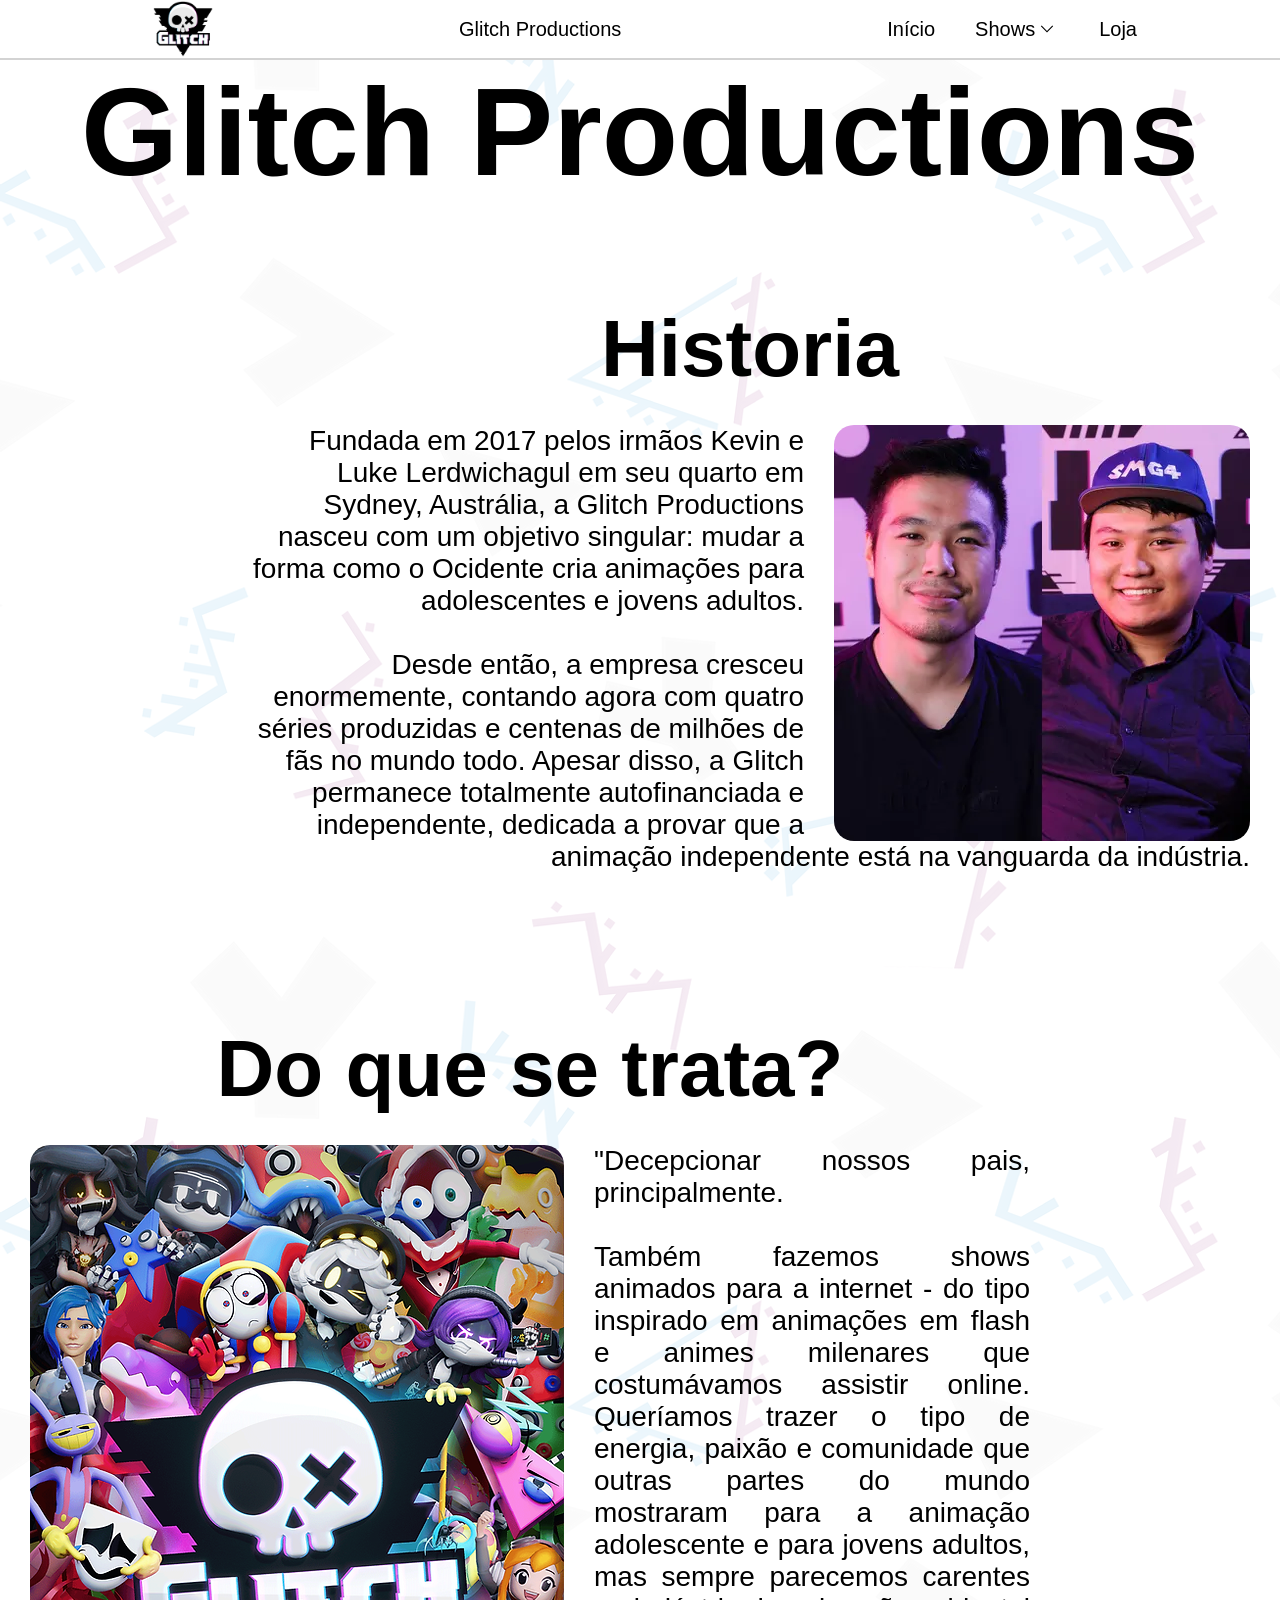
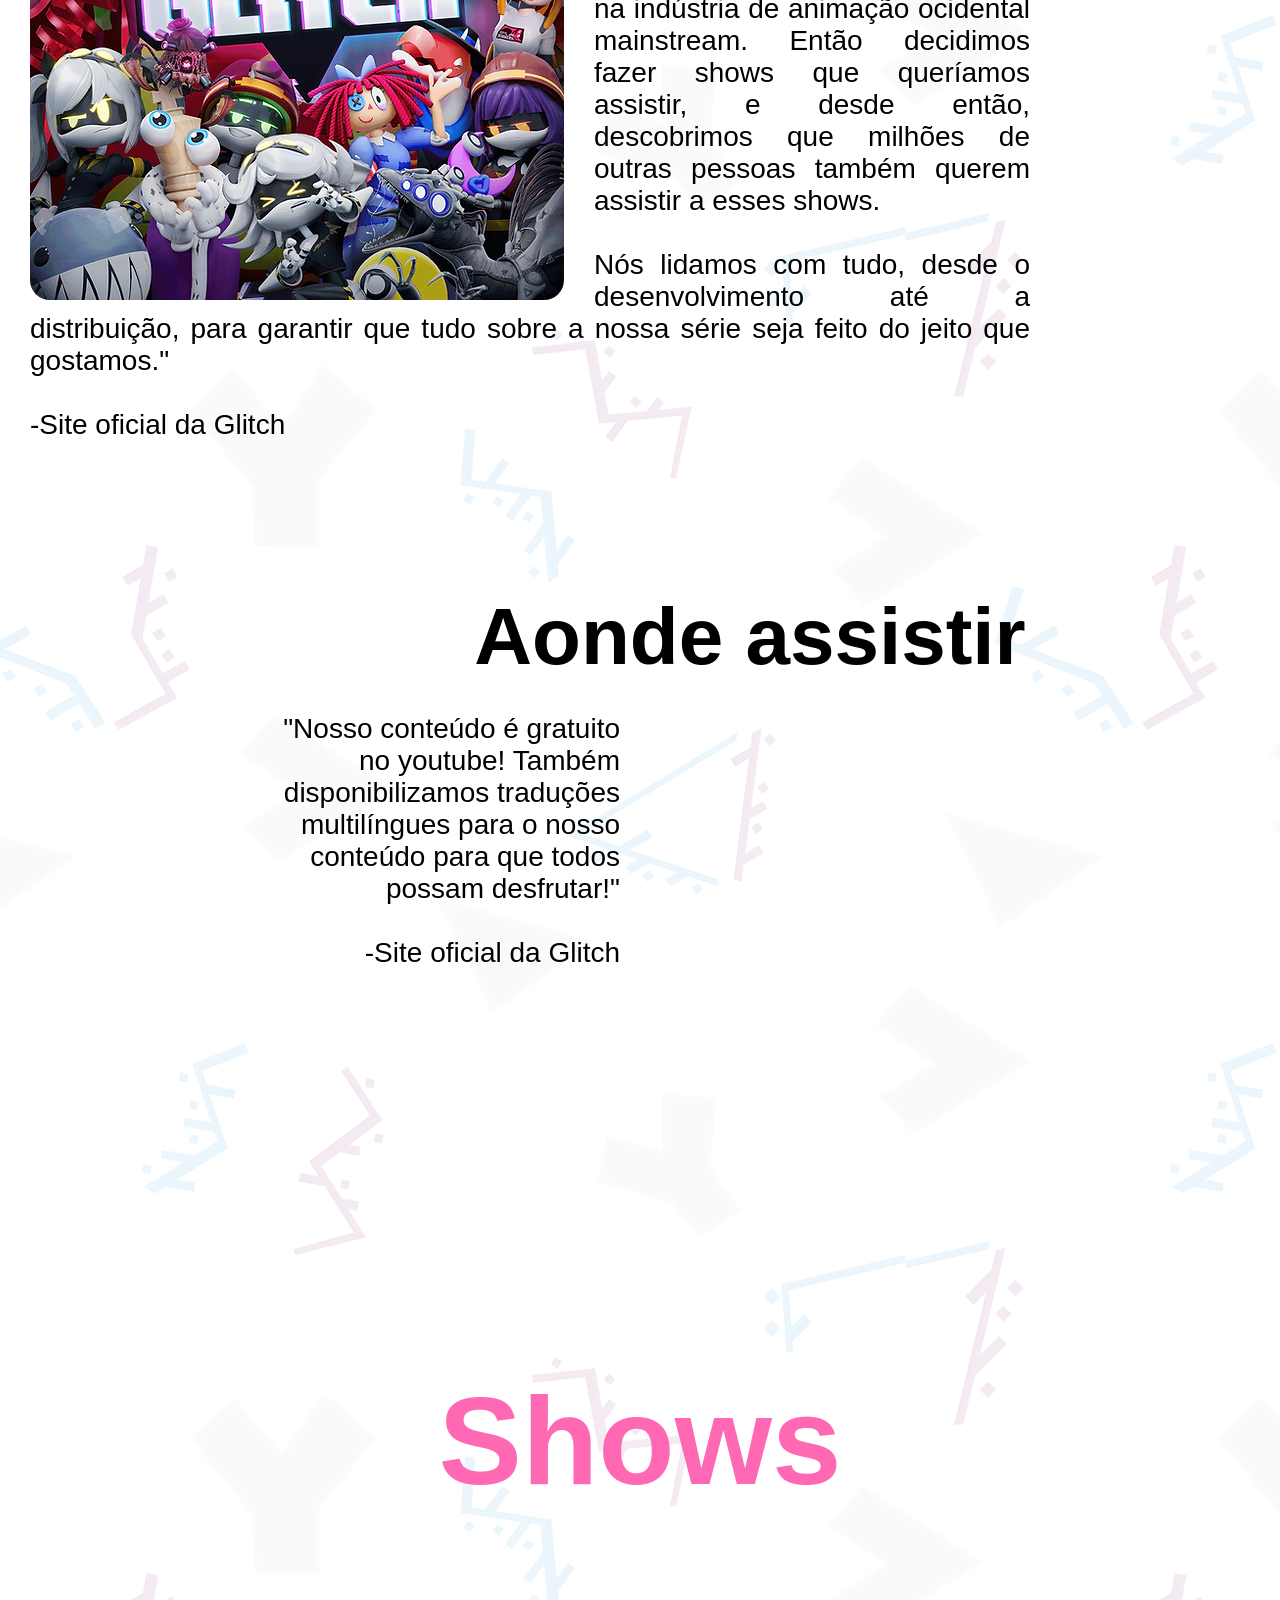
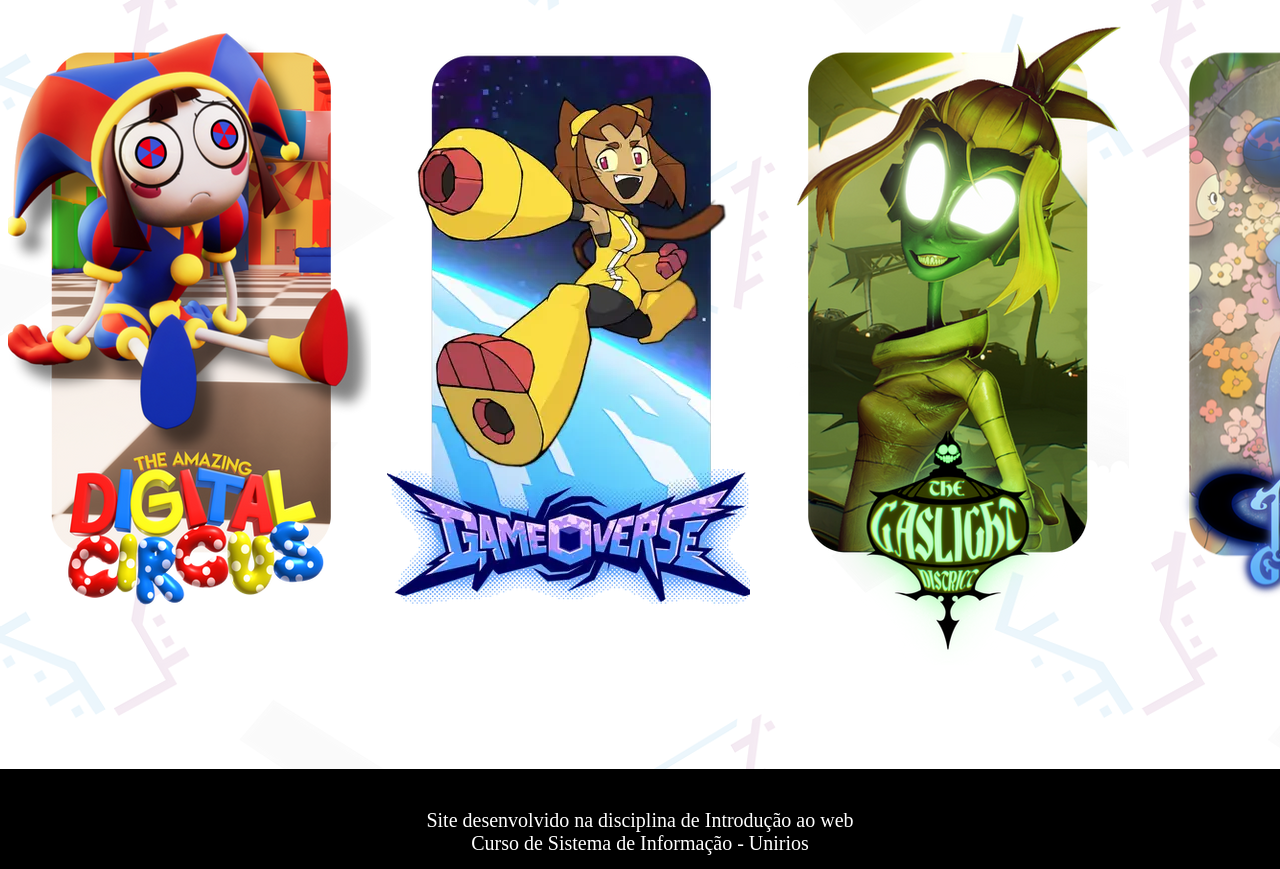
==== index.html @ c8fa1e72 "Troquei media por images" ====
<!DOCTYPE html>
<html lang="ptbr">
<head>
    <meta charset="UTF-8">
    <meta name="viewport" content="width=device-width, initial-scale=1.0">
    <link rel="shortcut icon" href="NewGlitchLogo_Black_Official_58b05ceb-9601-4d12-8b28-800a04ee17a9.png">
    <title>Glitch Productions</title>
    <link rel="stylesheet" href="css/style.css">
    <link rel="stylesheet" href="css/animations.css">
    <link href="https://fonts.cdnfonts.com/css/bender" rel="stylesheet">
</head>
<body>
    <header id="header-global-top">
        <img src="NewGlitchLogo_Black_Official_58b05ceb-9601-4d12-8b28-800a04ee17a9.png" alt="Glitch" id="glitch-header-global">
        <p class="black-text">Glitch Productions</p>
        <nav id="nav-global-top">
            <div>
                <a href="../index.html" class="black-text">Início</a>
            </div>
            <div id="shows">
                    <li class="black-text">Shows
                        <ul>
                              <li id="list-shows">
                                <ul><a href="pages/circo-digital.html" class="black-text">O incrível circo digital</a></ul>
                                <ul><a href="pages/gameoverse.html" class="black-text">Gameoverse</a></ul>
                                <ul><a href="pages/cavalheiros.html" class="black-text">Cavalheiros de Guinevere</a></ul>
                                <ul><a href="pages/drones.html" class="black-text">Murder drones</a></ul>
                                <ul><a href="pages/distrito-lampejos.html" class="black-text">O distrito dos lampejos</a></ul>
                              </li>
                        </ul>
                    </li>
                <svg width="24px" height="14px" viewBox="0 0 1024 1024" class="icon" version="1.1" xmlns="http://www.w3.org/2000/svg" fill="#ffffff" stroke="#000000"><g id="SVGRepo_bgCarrier" stroke-width="0"></g><g id="SVGRepo_tracerCarrier" stroke-linecap="round" stroke-linejoin="round"></g><g id="SVGRepo_iconCarrier"><path d="M903.232 256l56.768 50.432L512 768 64 306.432 120.768 256 512 659.072z" fill="#000000"></path></g></svg>
            </div>
            <div>
                <a href="https://glitchproductions.store/pt" class="black-text" target="_blank">Loja</a>
            </div>
        </nav>
    </header>
    <main>
        <h1 class="big-title">Glitch Productions</h1>

        <div class="bloco-right" id="historia-div" className="animatedParent">
            <h2 class="titulo-secao historia" className="animated bouceInRight">Historia</h2>
            <img src="images/0x0.webp" alt="caba">
            <p>Fundada em 2017 pelos irmãos Kevin e Luke Lerdwichagul em seu quarto em Sydney, Austrália, a Glitch Productions nasceu com um objetivo singular: mudar a forma como o Ocidente cria animações para adolescentes e jovens adultos. <br><br>
            Desde então, a empresa cresceu enormemente, contando agora com quatro séries produzidas e centenas de milhões de fãs no mundo todo. Apesar disso, a Glitch permanece totalmente autofinanciada e independente, dedicada a provar que a animação independente está na vanguarda da indústria.</p>
        </div>

        <div class="bloco-left">
            <h2 class="titulo-secao historia">Do que se trata?</h2>
            <img src="images/they_will_never_know.png" alt="personagens">
            <p>"Decepcionar nossos pais, principalmente. <br><br>
            Também fazemos shows animados para a internet - do tipo inspirado em animações em flash e animes milenares que costumávamos assistir online. Queríamos trazer o tipo de energia, paixão e comunidade que outras partes do mundo mostraram para a animação adolescente e para jovens adultos, mas sempre parecemos carentes na indústria de animação ocidental mainstream. Então decidimos fazer shows que queríamos assistir, e desde então, descobrimos que milhões de outras pessoas também querem assistir a esses shows. <br><br>
            Nós lidamos com tudo, desde o desenvolvimento até a distribuição, para garantir que tudo sobre a nossa série seja feito do jeito que gostamos." <br><br> -Site oficial da Glitch</p>
        </div>

        <div class="bloco-right" id="youtube-div">
            <h2 class="titulo-secao historia">Aonde assistir</h2>
            <iframe width="600" height="400" src="https://www.youtube.com/embed/pwhNC72BOhg" title="WELCOME TO GLITCH" frameborder="0" allow="accelerometer; autoplay; clipboard-write; encrypted-images; gyroscope; picture-in-picture; web-share" referrerpolicy="strict-origin-when-cross-origin" allowfullscreen></iframe>
            <p>"Nosso conteúdo é gratuito no youtube! Também disponibilizamos traduções multilíngues para o nosso conteúdo para que todos possam desfrutar!" <br><br> -Site oficial da Glitch</p>
        </div>

        <section id="secao">
            <h1 class="big-title" id="shows-titulo">Shows</h1>
            <div id="scroll-shows">
                <a href="pages/circo-digital.html"><img src="images/amazing-sec.png" alt="amazing"></a>
                <a href="pages/gameoverse.html"><img src="images/gameoverse-sec.webp" alt="gameoverse"></a>
                <a href="pages/distrito-lampejos.html"><img src="images/gaslight-sec.png" alt="gaslight"></a>
                <img src="images/knight-sec.png" alt="knight">
                <img src="images/murder-sec.png" alt="murder">
                <!--Retirar o abaixo quando termirar a parte de cima-->>
                <img src="images/amazing-sec.png" alt="amazing">
                <img src="images/gameoverse-sec.webp" alt="gameoverse">
                <img src="images/gaslight-sec.png" alt="gaslight">
                <img src="images/knight-sec.png" alt="knight">
                <img src="images/murder-sec.png" alt="murder">
            </div>
        </section>
    </main>
    <footer class="rodape">
        <p>Site desenvolvido na disciplina de Introdução ao web<br>Curso de Sistema de Informação - Unirios</p>
    </footer>
    <script src="//ajax.googleapis.com/ajax/libs/jquery/1.11.1/jquery.min.js"></script>
    <script src='plugins/css3-animate-it.js'></script>
</body>
</html>
---- css/style.css ----
* {
    padding: 0;
    margin: 0 auto;
    box-sizing: border-box;
}

body {
    background-image: url(../media/pattern-02.png);
}

#amazing {
    background-image: url(../media/tdac-bg.jpg);
    background-size: cover;
    background-attachment: fixed;
    color: white;
}

#gaslight {
    background-image: url(../media/gd-bg.png);
    background-size: cover;
    background-attachment: fixed;
    color: white;
}

#gameoverse {
    background-image: url(../media/g-bg.png);
    background-size: cover;
    background-attachment: fixed;
    color: white;
}

a {
    font-style: normal;
    text-decoration-line: none;
}

#header-global-top {
    display: flex;
    align-items: center;
    padding-left: 30px;
    width: 100%;
    height: 60px;
    background-color: white;
    top: 0;
    position: sticky !important;
    z-index: 1;
    box-shadow: 2px;
    border-bottom: solid lightgray 2px;
}

#header-global-top #glitch-header-global {
    width: 60px;
    float: left;
}

#nav-global-top {
    display: flex;
    align-items: center;
}

#nav-global-top div {
    margin-left: 20px;
    margin-right: 20px;
}

.but-global-top {
    display: flex;
    align-items: center;
    background: none;
    border: none;
}

.white-text {
    font-family: 'Bender', sans-serif;          
    font-size: 20px;
    font-weight: 400;
    font-style: normal;
    color: white;
    transition: ease-in 0.2s;
}

.white-text:hover {
    color: lightgray;
}

.black-text {
    font-family: 'Bender', sans-serif;          
    font-size: 20px;
    font-weight: 400;
    font-style: normal;
    color: black;
    transition: ease-in 0.2s;
}

/* controla o botão dos shows */

#shows {
    display: flex;
    align-items: center;
    list-style: none;
}

#list-shows {
    display: none;
}

#list-shows ul {
    margin-top: 20px;
}

#shows:hover #list-shows {
    display: block;
    padding: 20px;
    position: absolute;
    background-color: white;
}

.big-title {
    font-size: 125px;
    text-align: center;
    font-family: 'Bender', sans-serif; 
    margin-bottom: 100px;
}

#shows-titulo {
    color: hotpink;
}

.titulo-secao {
    text-align: center;
    font-size: 80px;
    margin-bottom: 30px;
}

.bloco-left {
    margin-left: 30px;
    margin-right: 250px;
    text-align: justify;
    font-size: 28px;
    font-family: 'Trebuchet MS', 'Lucida Sans Unicode', 'Lucida Grande', 'Lucida Sans', Arial, sans-serif;
    align-items: center;
    margin-bottom: 150px;
}

.bloco-left img {
    border-radius: 20px;
    float: left;
    margin-right: 30px;
    box-shadow: 20px;
}

.bloco-right {
    margin-right: 30px;
    margin-left: 250px;
    text-align: justify;
    font-size: 28px;
    font-family: 'Trebuchet MS', 'Lucida Sans Unicode', 'Lucida Grande', 'Lucida Sans', Arial, sans-serif;
    align-items: center;
    margin-bottom: 150px;
}

.bloco-right img {
    border-radius: 20px;
    float: right;
    margin-left: 30px;
    box-shadow: 20px;
}

.bloco-right iframe {
    border-radius: 20px;
    float: right;
    margin-left: 30px;
    box-shadow: 20px;
}

#historia-div, #youtube-div {
    text-align: right;
}

#youtube-div {
    margin-bottom: 400px;
}

#secao {
    position: relative;
    overflow: hidden;
    height: 900px;
    margin-bottom: 100px;
}

#scroll-shows:hover {
    animation-play-state: paused;
    cursor: pointer;
}

#scroll-shows {
    display: flex;
    overflow: hidden;
    position: absolute;
    animation: bannermove 60s linear infinite;
}

#scroll-shows img {
    margin: 0.5rem;
}

@keyframes bannermove {
  0% {
      transform: translate(0, 0);
  }
  100% {
      transform: translate(-50%, 0);
  }
}

.rodape {
    width: 100%;
    bottom: 0;
    height: 100px;
    background-color: black;
    align-items: center;
    justify-content: center;
    padding-top: 40px;
}

.rodape p {
    text-align: center;
    font-size: 20px;
    color: white;
}

#sobre-div {
    display: grid;
    align-items: center;
    justify-content: center;
    margin: 0 auto;
    padding: 10px;
    margin-left: 100px;
    margin-right: 100px;
    margin-bottom: 100px;
    background: rgba(0, 0, 0, 0.4);
    border-radius: 10px;
}

#sobre-div img {
    display: block;
    margin-left: auto;
    margin-right: auto;
}

#sobre-div p {
    text-align: center;
}

.pilot {
    display: flex;
    margin: 0 auto;
    text-align: justify;
    font-size: 28px;
    font-family: 'Trebuchet MS', 'Lucida Sans Unicode', 'Lucida Grande', 'Lucida Sans', Arial, sans-serif;
    align-items: center;
    justify-content: center;
    margin-bottom: 300px;
    overflow: hidden;
}

#assista {
    font-size: 50px;
    font-family: 'Trebuchet MS', 'Lucida Sans Unicode', 'Lucida Grande', 'Lucida Sans', Arial, sans-serif;
    text-align: center;
    margin-bottom: 30px;
}

.pilot iframe {
    border-radius: 20px;
    box-shadow: 20px;
}

.credits {
    margin: 0 auto;
    text-align: center;
    font-size: 28px;
    font-family: 'Trebuchet MS', 'Lucida Sans Unicode', 'Lucida Grande', 'Lucida Sans', Arial, sans-serif;
    margin-bottom: 100px;
    overflow: hidden;
    padding-top: 30px;
    padding: 10px;
    background: rgba(0, 0, 0, 0.4);
    border-radius: 10px;
}

.credits img {
    width: 200px;
    border-radius: 50px;
}

.main-sector {
    margin: 0 auto;
    margin-left: auto;
    margin-right: auto;
    padding: 0 auto;
    padding-left: 20px;
    padding-right: 20px;
    display: flex;
    align-items: center;
    justify-content: center;
}

.main-sector .lado {
    max-width: 250px;
}

/* fade in animação */
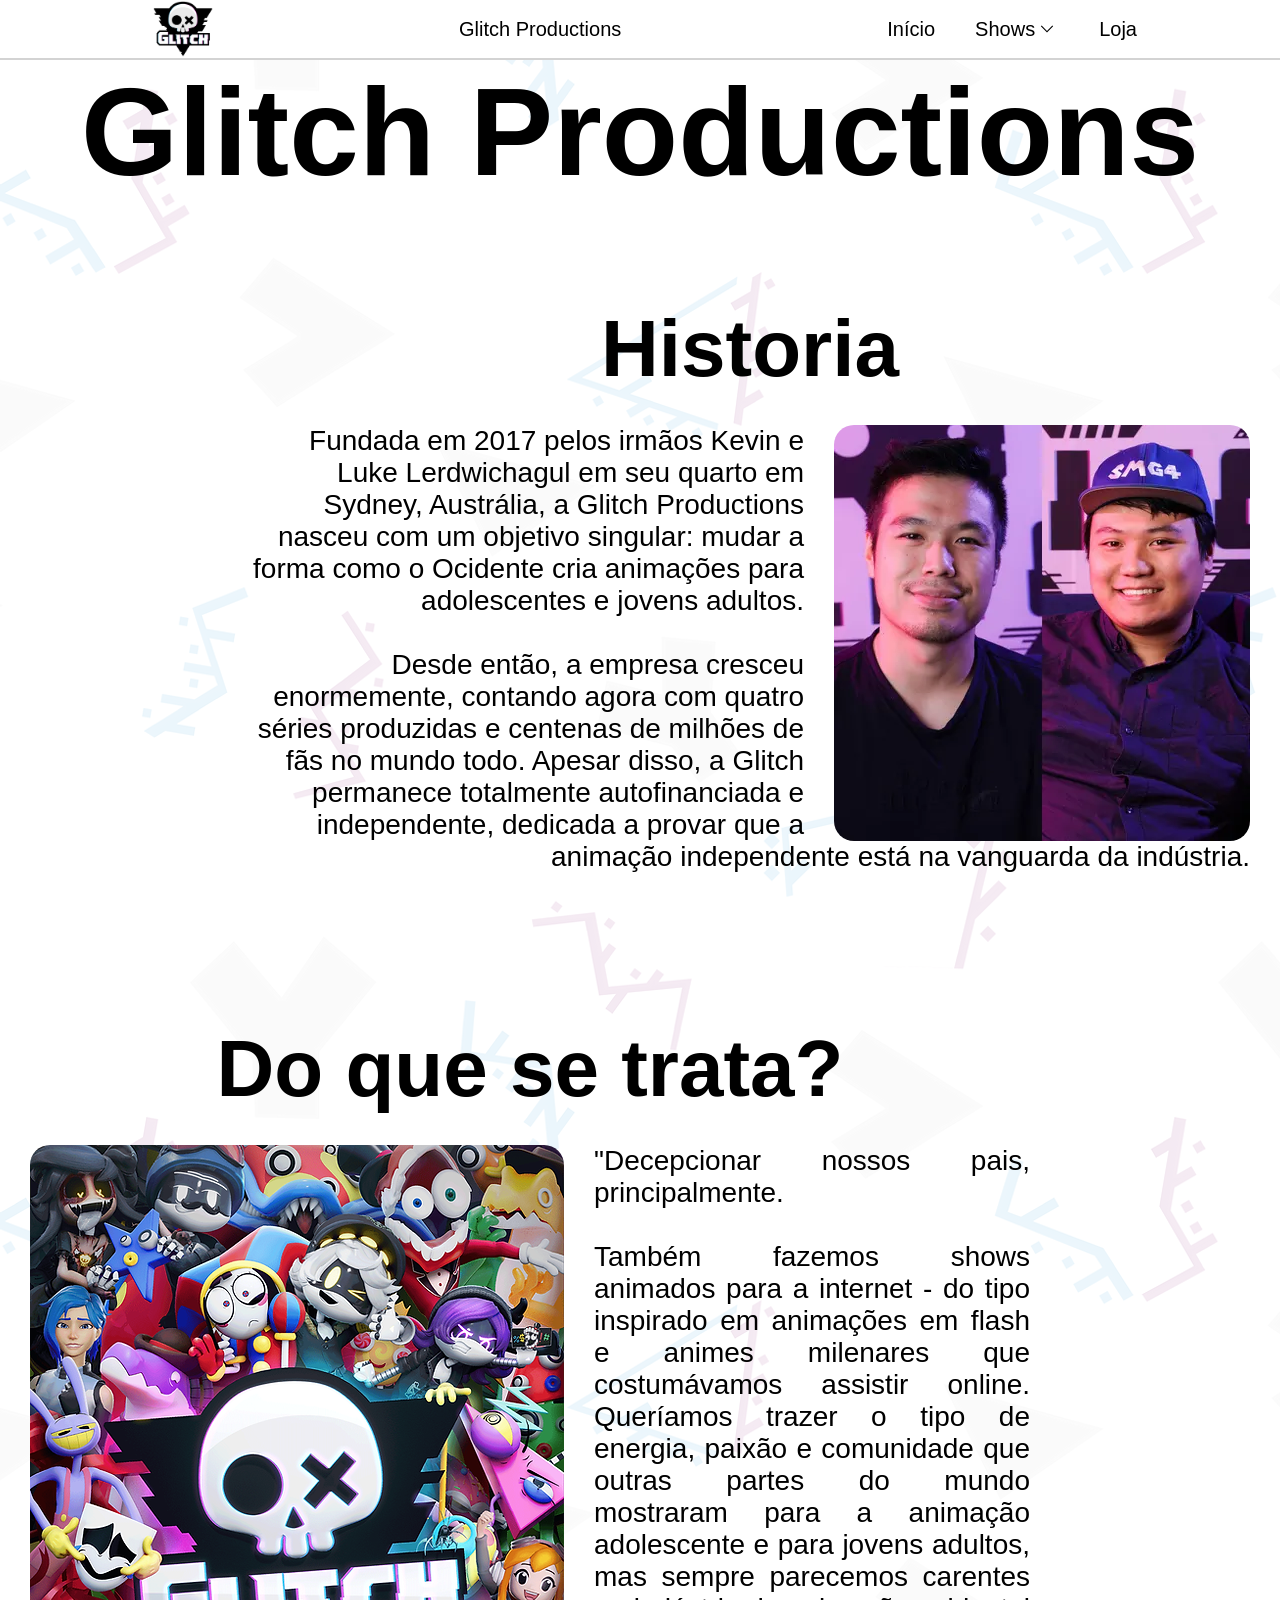
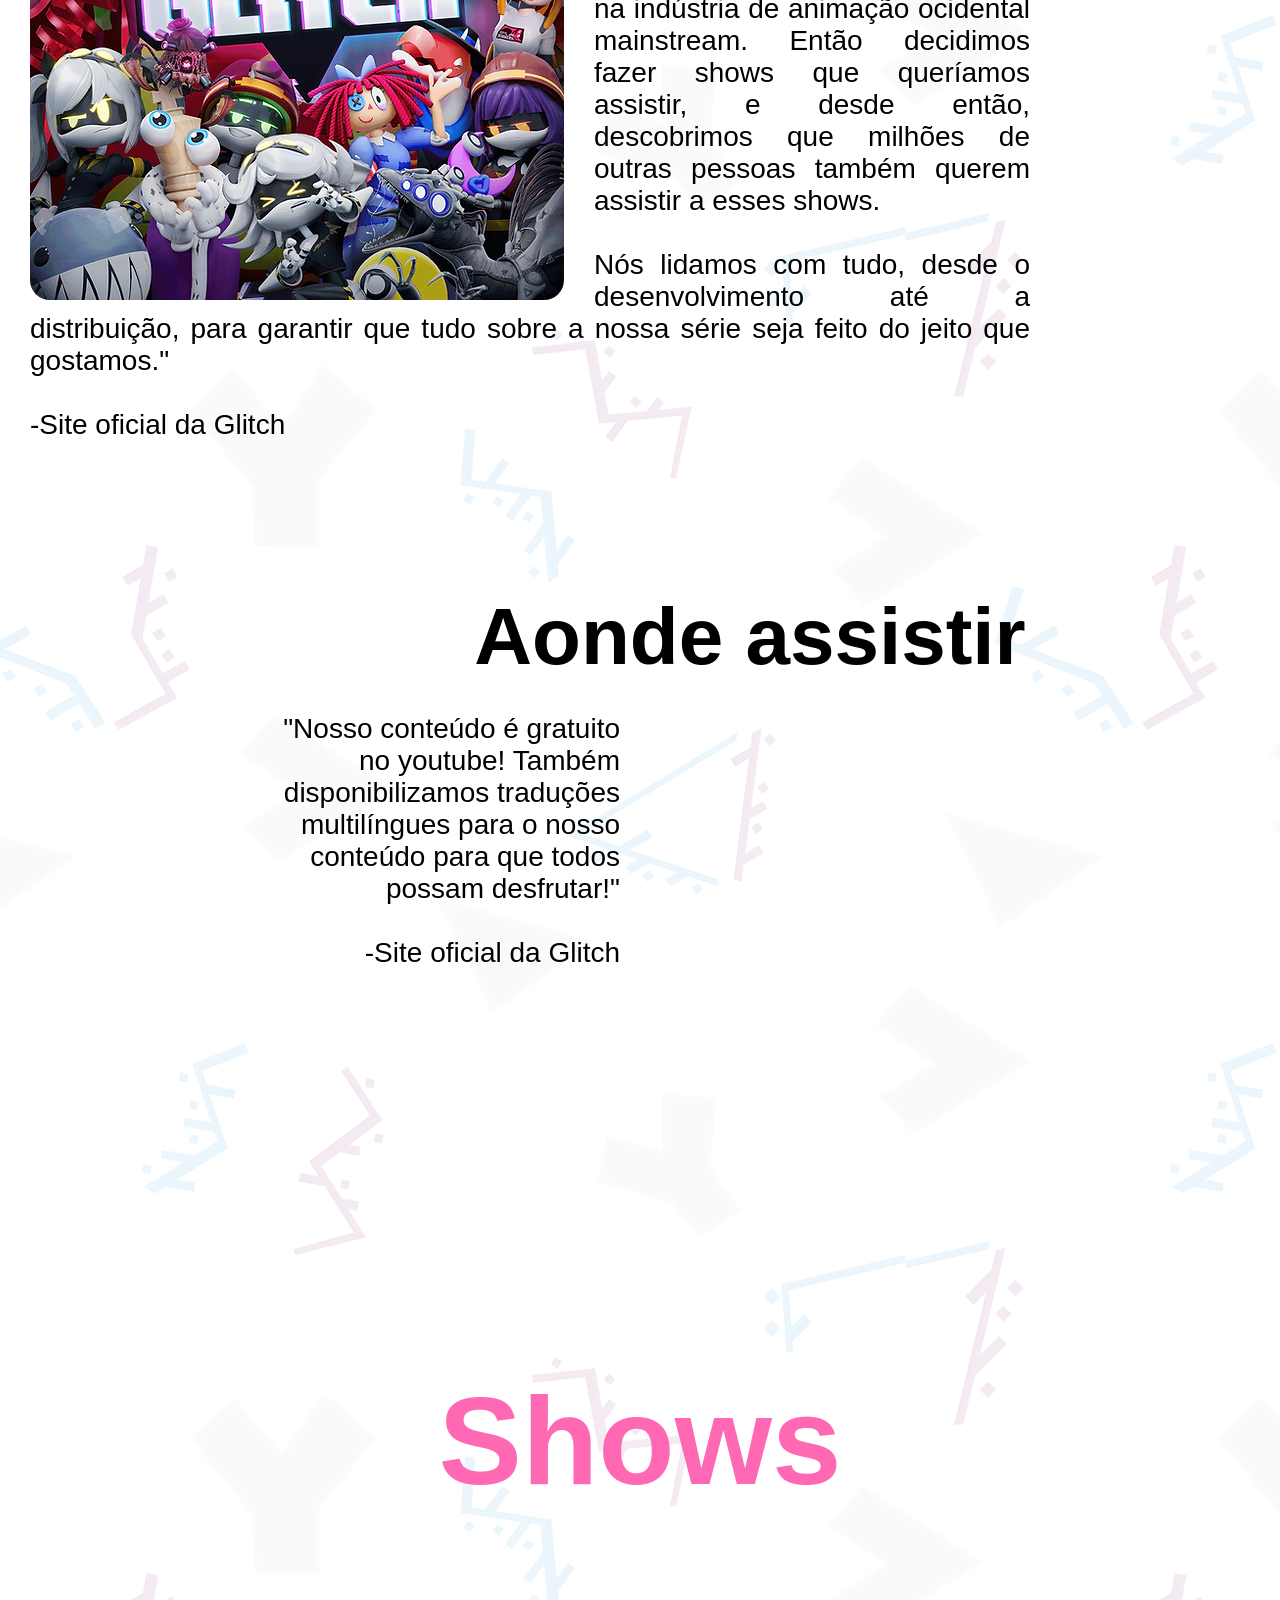
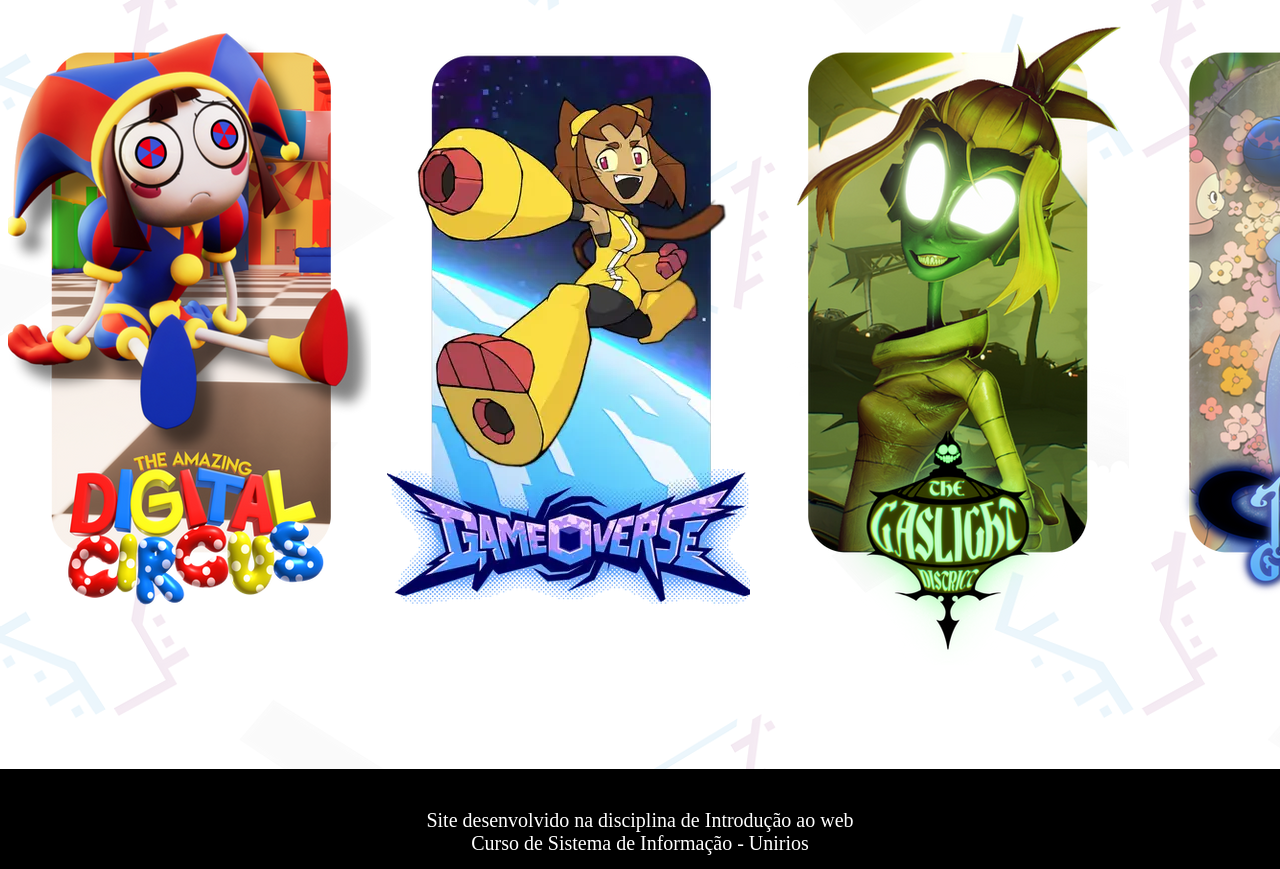
==== commit f33a8781: "Adicionei pagina de KoG" ====
--- a/index.html
+++ b/index.html
@@ -66,7 +66,7 @@
                 <a href="pages/circo-digital.html"><img src="images/amazing-sec.png" alt="amazing"></a>
                 <a href="pages/gameoverse.html"><img src="images/gameoverse-sec.webp" alt="gameoverse"></a>
                 <a href="pages/distrito-lampejos.html"><img src="images/gaslight-sec.png" alt="gaslight"></a>
-                <img src="images/knight-sec.png" alt="knight">
+                <a href="pages/cavalheiros.html"><img src="images/knight-sec.png" alt="knight"></a>
                 <img src="images/murder-sec.png" alt="murder">
                 <!--Retirar o abaixo quando termirar a parte de cima-->>
                 <img src="images/amazing-sec.png" alt="amazing">
--- a/css/style.css
+++ b/css/style.css
@@ -5,25 +5,32 @@
 }
 
 body {
-    background-image: url(../media/pattern-02.png);
+    background-image: url(../images/pattern-02.png);
 }
 
 #amazing {
-    background-image: url(../media/tdac-bg.jpg);
+    background-image: url(../images/tdac-bg.jpg);
     background-size: cover;
     background-attachment: fixed;
     color: white;
 }
 
 #gaslight {
-    background-image: url(../media/gd-bg.png);
+    background-image: url(../images/gd-bg.png);
     background-size: cover;
     background-attachment: fixed;
     color: white;
 }
 
 #gameoverse {
-    background-image: url(../media/g-bg.png);
+    background-image: url(../images/g-bg.png);
+    background-size: cover;
+    background-attachment: fixed;
+    color: white;
+}
+
+#cavalheiros {
+    background-image: url(../images/cavalheiros-bg.png);
     background-size: cover;
     background-attachment: fixed;
     color: white;
@@ -290,8 +297,13 @@
 }
 
 .credits img {
-    width: 200px;
+    width: 100px;
     border-radius: 50px;
+}
+
+#multiplos {
+    display: flex;
+    gap: 20px;
 }
 
 .main-sector {
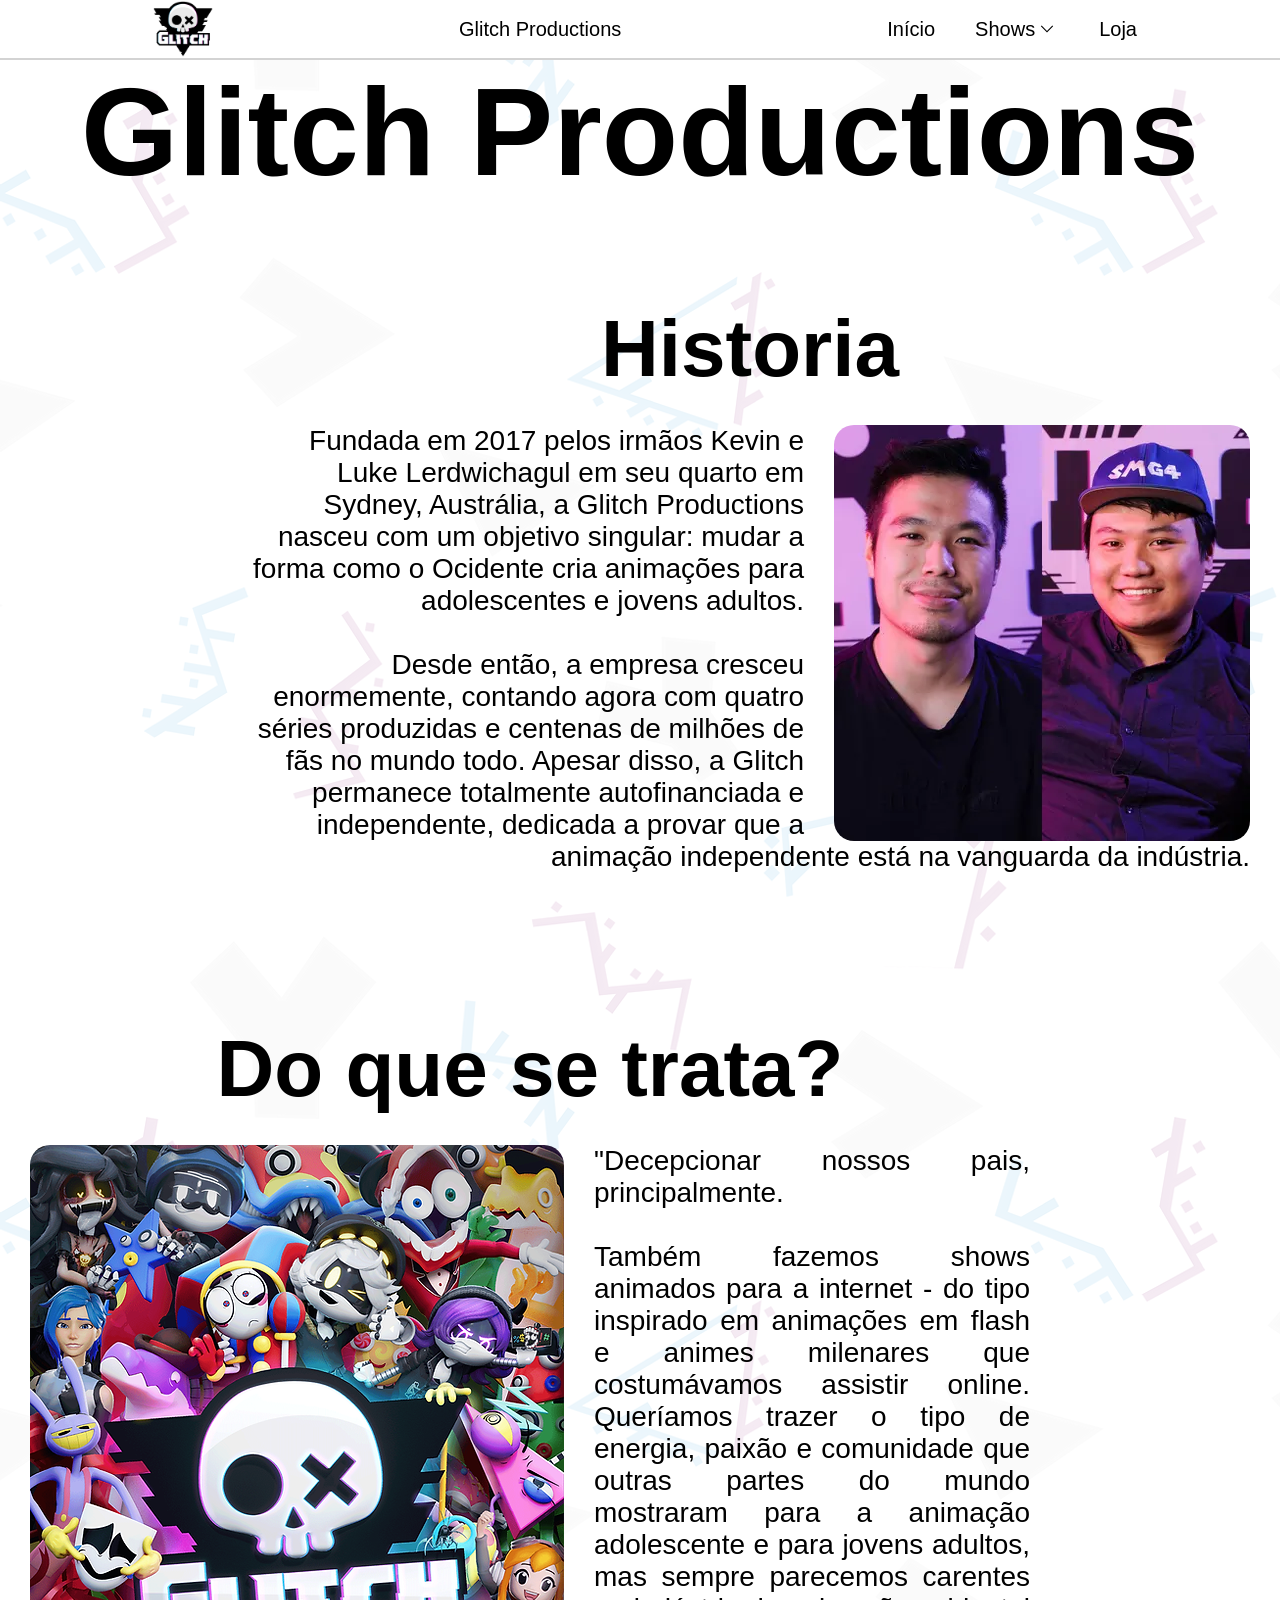
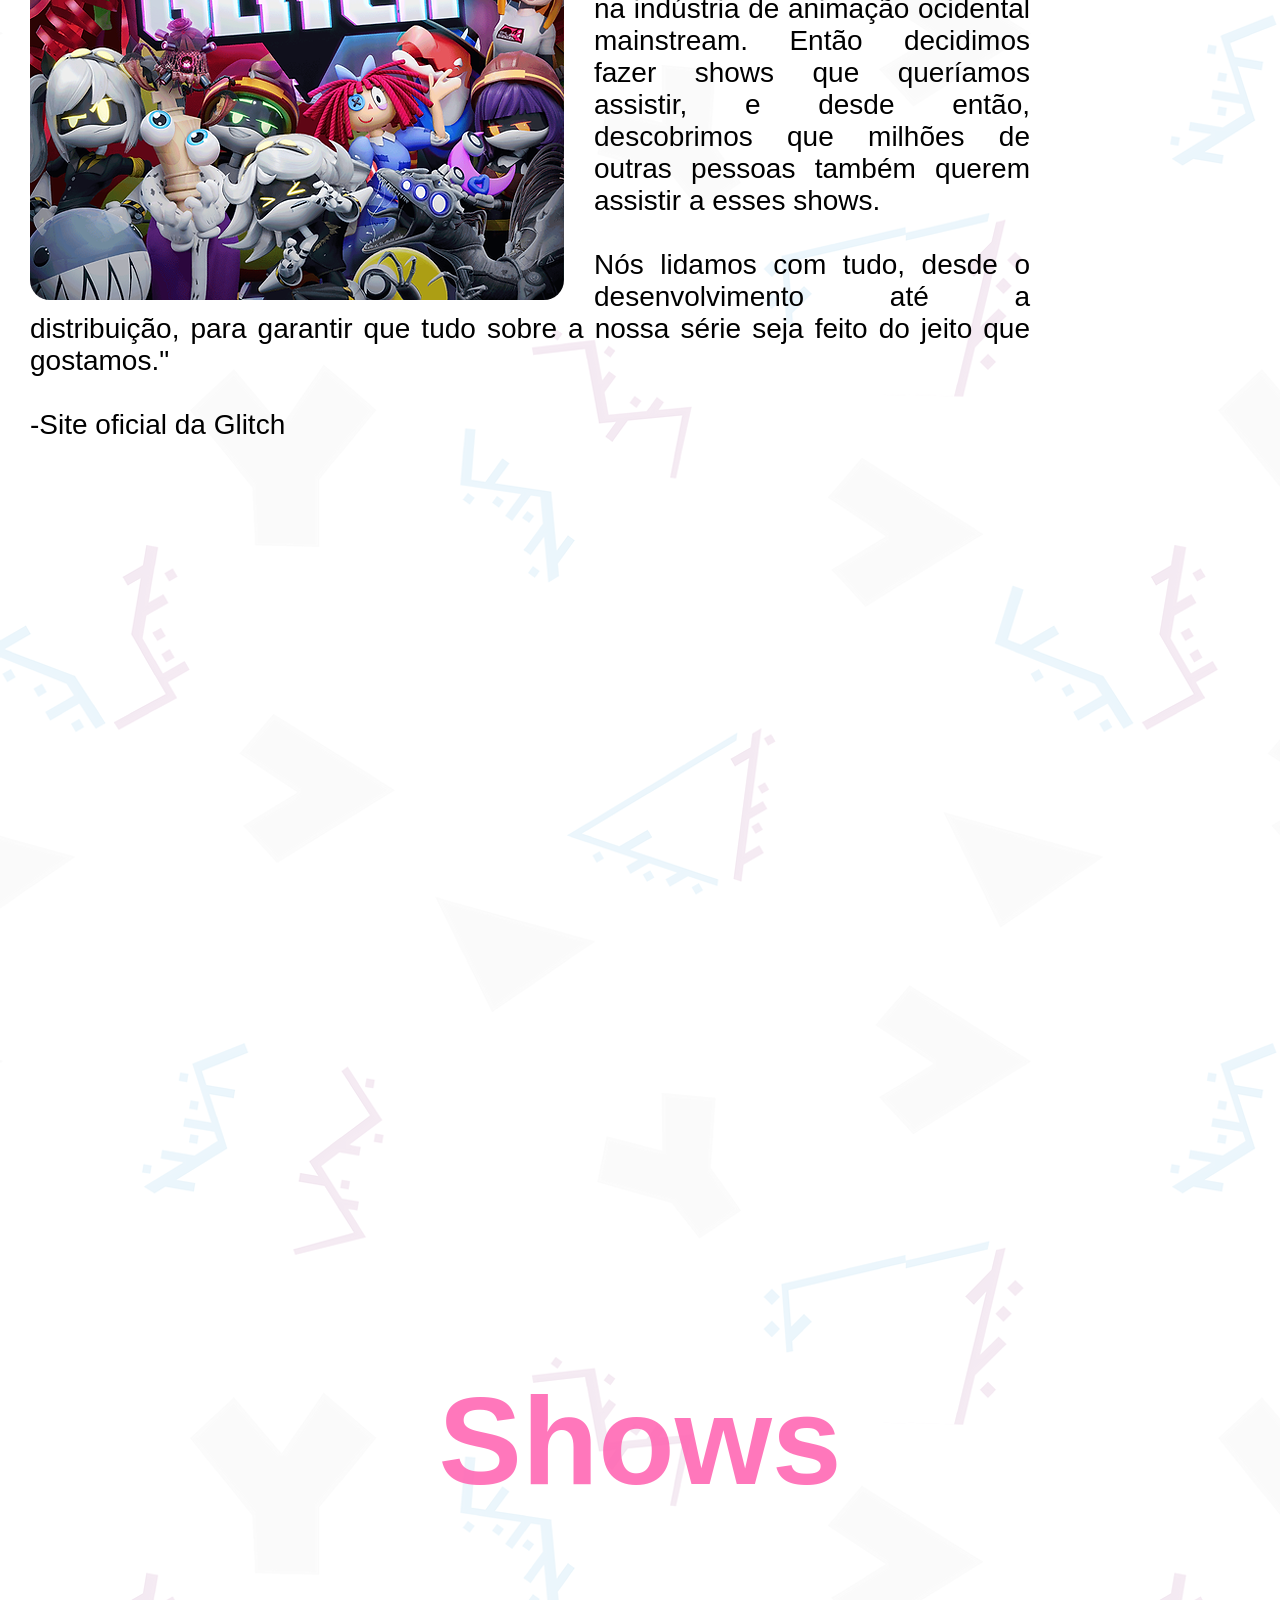
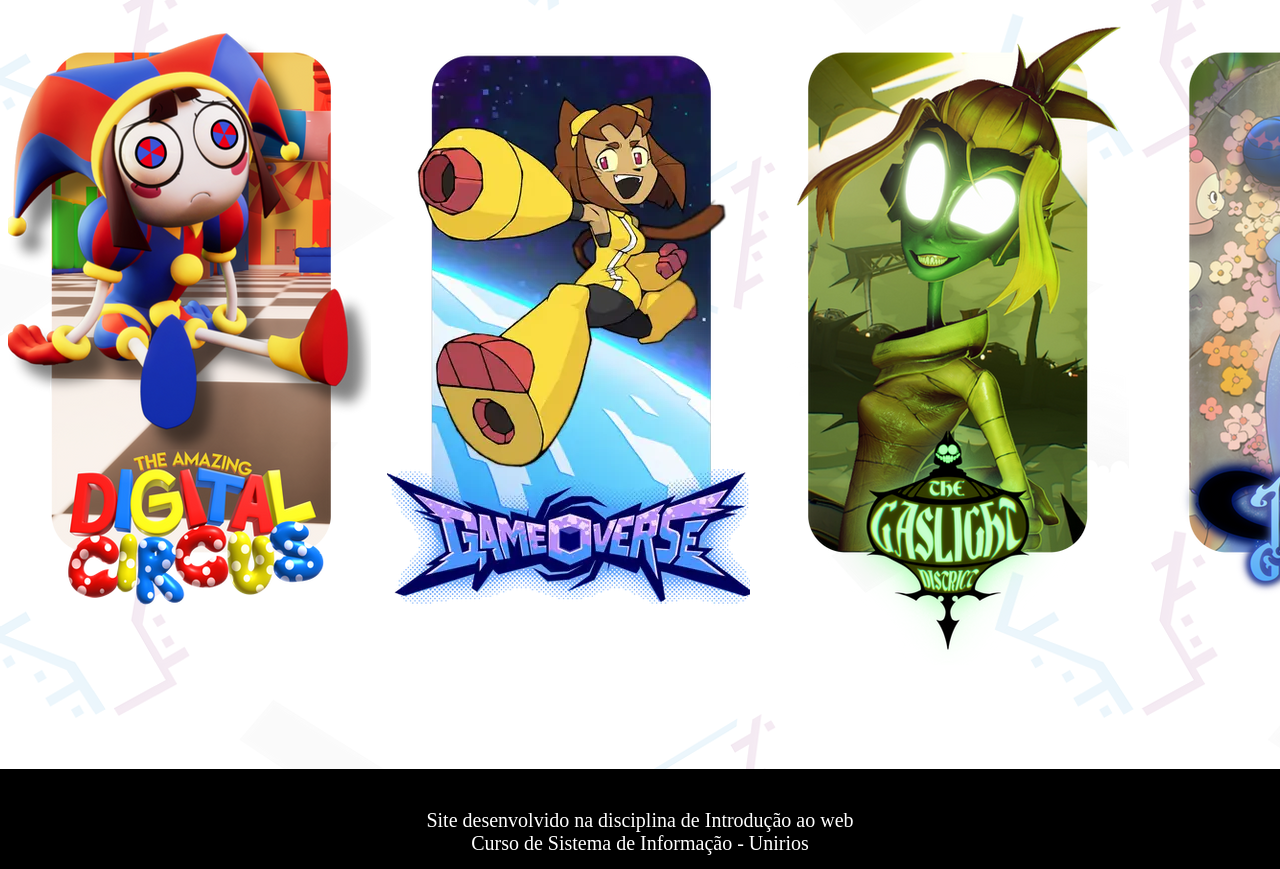
==== commit 6824a124: "Implementação de javascript para animações" ====
--- a/index.html
+++ b/index.html
@@ -3,15 +3,14 @@
 <head>
     <meta charset="UTF-8">
     <meta name="viewport" content="width=device-width, initial-scale=1.0">
-    <link rel="shortcut icon" href="NewGlitchLogo_Black_Official_58b05ceb-9601-4d12-8b28-800a04ee17a9.png">
+    <link rel="shortcut icon" href="images/NewGlitchLogo_Black_Official_58b05ceb-9601-4d12-8b28-800a04ee17a9.png">
     <title>Glitch Productions</title>
     <link rel="stylesheet" href="css/style.css">
-    <link rel="stylesheet" href="css/animations.css">
     <link href="https://fonts.cdnfonts.com/css/bender" rel="stylesheet">
 </head>
 <body>
     <header id="header-global-top">
-        <img src="NewGlitchLogo_Black_Official_58b05ceb-9601-4d12-8b28-800a04ee17a9.png" alt="Glitch" id="glitch-header-global">
+        <img src="images/NewGlitchLogo_Black_Official_58b05ceb-9601-4d12-8b28-800a04ee17a9.png" alt="Glitch" id="glitch-header-global">
         <p class="black-text">Glitch Productions</p>
         <nav id="nav-global-top">
             <div>
@@ -29,7 +28,7 @@
                               </li>
                         </ul>
                     </li>
-                <svg width="24px" height="14px" viewBox="0 0 1024 1024" class="icon" version="1.1" xmlns="http://www.w3.org/2000/svg" fill="#ffffff" stroke="#000000"><g id="SVGRepo_bgCarrier" stroke-width="0"></g><g id="SVGRepo_tracerCarrier" stroke-linecap="round" stroke-linejoin="round"></g><g id="SVGRepo_iconCarrier"><path d="M903.232 256l56.768 50.432L512 768 64 306.432 120.768 256 512 659.072z" fill="#000000"></path></g></svg>
+                <svg width="24px" height="14px" viewBox="0 0 1024 1024" class="icon" version="1.1" xmlns="http://www.w3.org/2000/svg" fill="#ffffff" stroke="#000000"><g id="SVGRepo_bgCarrier" stroke-width="0"></g><g id="SVGRepo_tracerCarrier" stroke-linecap="round" stroke-linejoin="round"></g><g id="SVGRepo_iconCarrier"><path d="M903.232 256l56.768 50.432L512 768 64 306.432 120.768 256 512 659.072z" fill="#000000" id="line"></path></g></svg>
             </div>
             <div>
                 <a href="https://glitchproductions.store/pt" class="black-text" target="_blank">Loja</a>
@@ -37,16 +36,16 @@
         </nav>
     </header>
     <main>
-        <h1 class="big-title">Glitch Productions</h1>
+        <h1 class="big-title animated" data-animated="height expand,fade" data-trigger="on screen">Glitch Productions</h1>
 
-        <div class="bloco-right" id="historia-div" className="animatedParent">
-            <h2 class="titulo-secao historia" className="animated bouceInRight">Historia</h2>
+        <div class="bloco-right animated" id="historia-div" data-animated="transform left,fade" data-trigger="on screen">
+            <h2 class="titulo-secao historia">Historia</h2>
             <img src="images/0x0.webp" alt="caba">
             <p>Fundada em 2017 pelos irmãos Kevin e Luke Lerdwichagul em seu quarto em Sydney, Austrália, a Glitch Productions nasceu com um objetivo singular: mudar a forma como o Ocidente cria animações para adolescentes e jovens adultos. <br><br>
             Desde então, a empresa cresceu enormemente, contando agora com quatro séries produzidas e centenas de milhões de fãs no mundo todo. Apesar disso, a Glitch permanece totalmente autofinanciada e independente, dedicada a provar que a animação independente está na vanguarda da indústria.</p>
         </div>
 
-        <div class="bloco-left">
+        <div class="bloco-left animated" data-animated="transform right,fade" data-trigger="on screen">
             <h2 class="titulo-secao historia">Do que se trata?</h2>
             <img src="images/they_will_never_know.png" alt="personagens">
             <p>"Decepcionar nossos pais, principalmente. <br><br>
@@ -54,33 +53,31 @@
             Nós lidamos com tudo, desde o desenvolvimento até a distribuição, para garantir que tudo sobre a nossa série seja feito do jeito que gostamos." <br><br> -Site oficial da Glitch</p>
         </div>
 
-        <div class="bloco-right" id="youtube-div">
+        <div class="bloco-right animated" id="youtube-div" data-animated="transform left,fade" data-trigger="on screen">
             <h2 class="titulo-secao historia">Aonde assistir</h2>
             <iframe width="600" height="400" src="https://www.youtube.com/embed/pwhNC72BOhg" title="WELCOME TO GLITCH" frameborder="0" allow="accelerometer; autoplay; clipboard-write; encrypted-images; gyroscope; picture-in-picture; web-share" referrerpolicy="strict-origin-when-cross-origin" allowfullscreen></iframe>
             <p>"Nosso conteúdo é gratuito no youtube! Também disponibilizamos traduções multilíngues para o nosso conteúdo para que todos possam desfrutar!" <br><br> -Site oficial da Glitch</p>
         </div>
 
         <section id="secao">
-            <h1 class="big-title" id="shows-titulo">Shows</h1>
+            <h1 class="big-title animated" id="shows-titulo" data-animated="transform up,fade" data-trigger="on screen">Shows</h1>
             <div id="scroll-shows">
                 <a href="pages/circo-digital.html"><img src="images/amazing-sec.png" alt="amazing"></a>
                 <a href="pages/gameoverse.html"><img src="images/gameoverse-sec.webp" alt="gameoverse"></a>
                 <a href="pages/distrito-lampejos.html"><img src="images/gaslight-sec.png" alt="gaslight"></a>
                 <a href="pages/cavalheiros.html"><img src="images/knight-sec.png" alt="knight"></a>
-                <img src="images/murder-sec.png" alt="murder">
-                <!--Retirar o abaixo quando termirar a parte de cima-->>
-                <img src="images/amazing-sec.png" alt="amazing">
-                <img src="images/gameoverse-sec.webp" alt="gameoverse">
-                <img src="images/gaslight-sec.png" alt="gaslight">
-                <img src="images/knight-sec.png" alt="knight">
-                <img src="images/murder-sec.png" alt="murder">
+                <a href="pages/drones.html"><img src="images/murder-sec.png" alt="drones"></a>
+                <a href="pages/circo-digital.html"><img src="images/amazing-sec.png" alt="amazing"></a>
+                <a href="pages/gameoverse.html"><img src="images/gameoverse-sec.webp" alt="gameoverse"></a>
+                <a href="pages/distrito-lampejos.html"><img src="images/gaslight-sec.png" alt="gaslight"></a>
+                <a href="pages/cavalheiros.html"><img src="images/knight-sec.png" alt="knight"></a>
+                <a href="pages/drones.html"><img src="images/murder-sec.png" alt="drones"></a>
             </div>
         </section>
     </main>
     <footer class="rodape">
         <p>Site desenvolvido na disciplina de Introdução ao web<br>Curso de Sistema de Informação - Unirios</p>
     </footer>
-    <script src="//ajax.googleapis.com/ajax/libs/jquery/1.11.1/jquery.min.js"></script>
-    <script src='plugins/css3-animate-it.js'></script>
+    <script type="module" src="js/index.js"></script>
 </body>
 </html>
--- a/css/style.css
+++ b/css/style.css
@@ -4,6 +4,10 @@
     box-sizing: border-box;
 }
 
+html {
+    overflow-x: hidden;
+}
+
 body {
     background-image: url(../images/pattern-02.png);
 }
@@ -31,6 +35,13 @@
 
 #cavalheiros {
     background-image: url(../images/cavalheiros-bg.png);
+    background-size: cover;
+    background-attachment: fixed;
+    color: white;
+}
+
+#drones {
+    background-image: url(../images/drones-bg.png);
     background-size: cover;
     background-attachment: fixed;
     color: white;
@@ -99,6 +110,18 @@
     transition: ease-in 0.2s;
 }
 
+.black-text:hover {
+    color: hotpink;
+}
+
+#line {
+    transition: ease-in 0.2s;
+}
+
+#shows:hover #line {
+    fill: hotpink;
+}
+
 /* controla o botão dos shows */
 
 #shows {
@@ -319,7 +342,55 @@
 }
 
 .main-sector .lado {
-    max-width: 250px;
-}
-
-/* fade in animação */
+    max-width: 350px;
+}
+
+/*animação do distrito dos lampejos*/
+#gd {
+    animation-name: flicker;
+    animation-duration: 0.9s;
+    animation-iteration-count: 1;
+    animation-delay: 0s;
+}
+
+@keyframes flicker {
+    0% {
+        opacity: 0;
+    }
+
+    10% {
+        opacity: 1;
+    }
+
+    30% {
+        opacity: 0;
+    }
+
+    50% {
+        opacity: 1;
+    }
+
+    70% {
+        opacity: 0;
+    }
+
+    80% {
+        opacity: 1;
+    }
+
+    85% {
+        opacity: 0;
+    }
+
+    90% {
+        opacity: 1;
+    }
+
+    95% {
+        opacity: 0;
+    }
+
+    100% {
+        opacity: 1;
+    }
+}
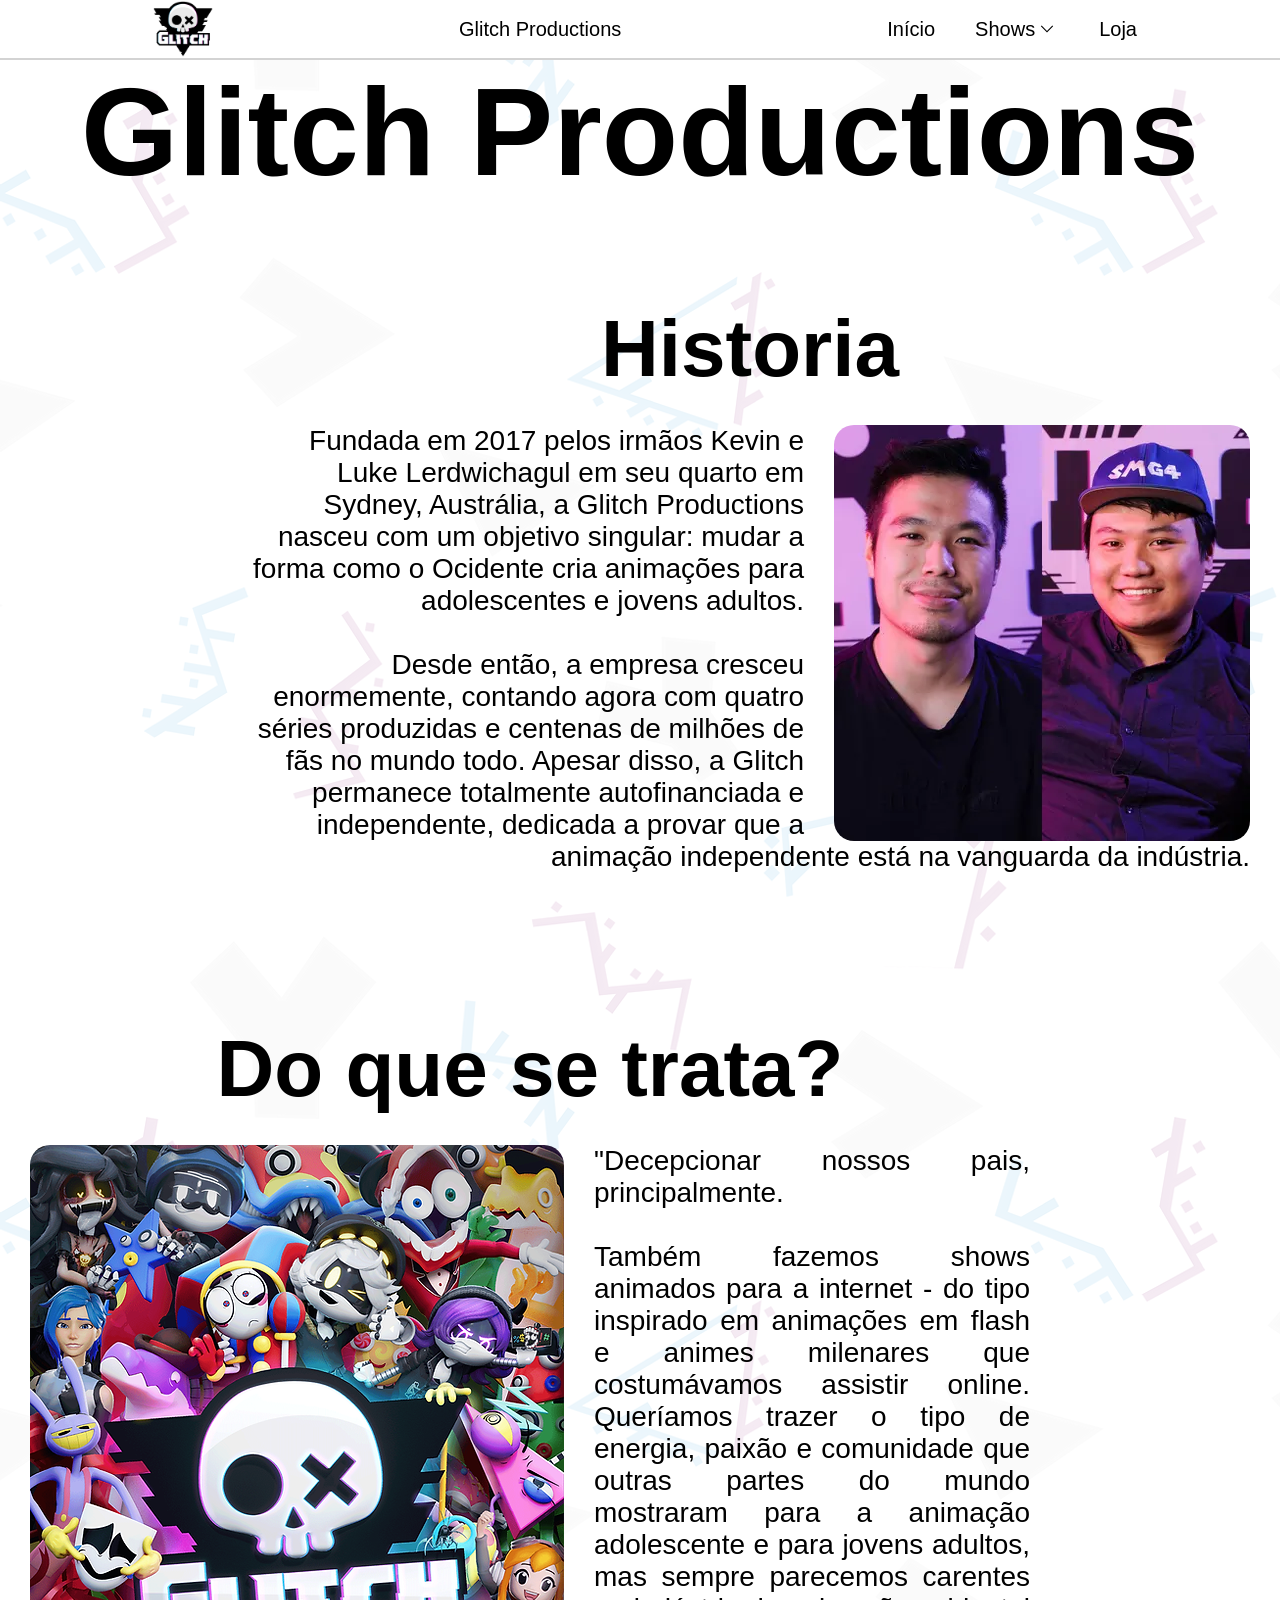
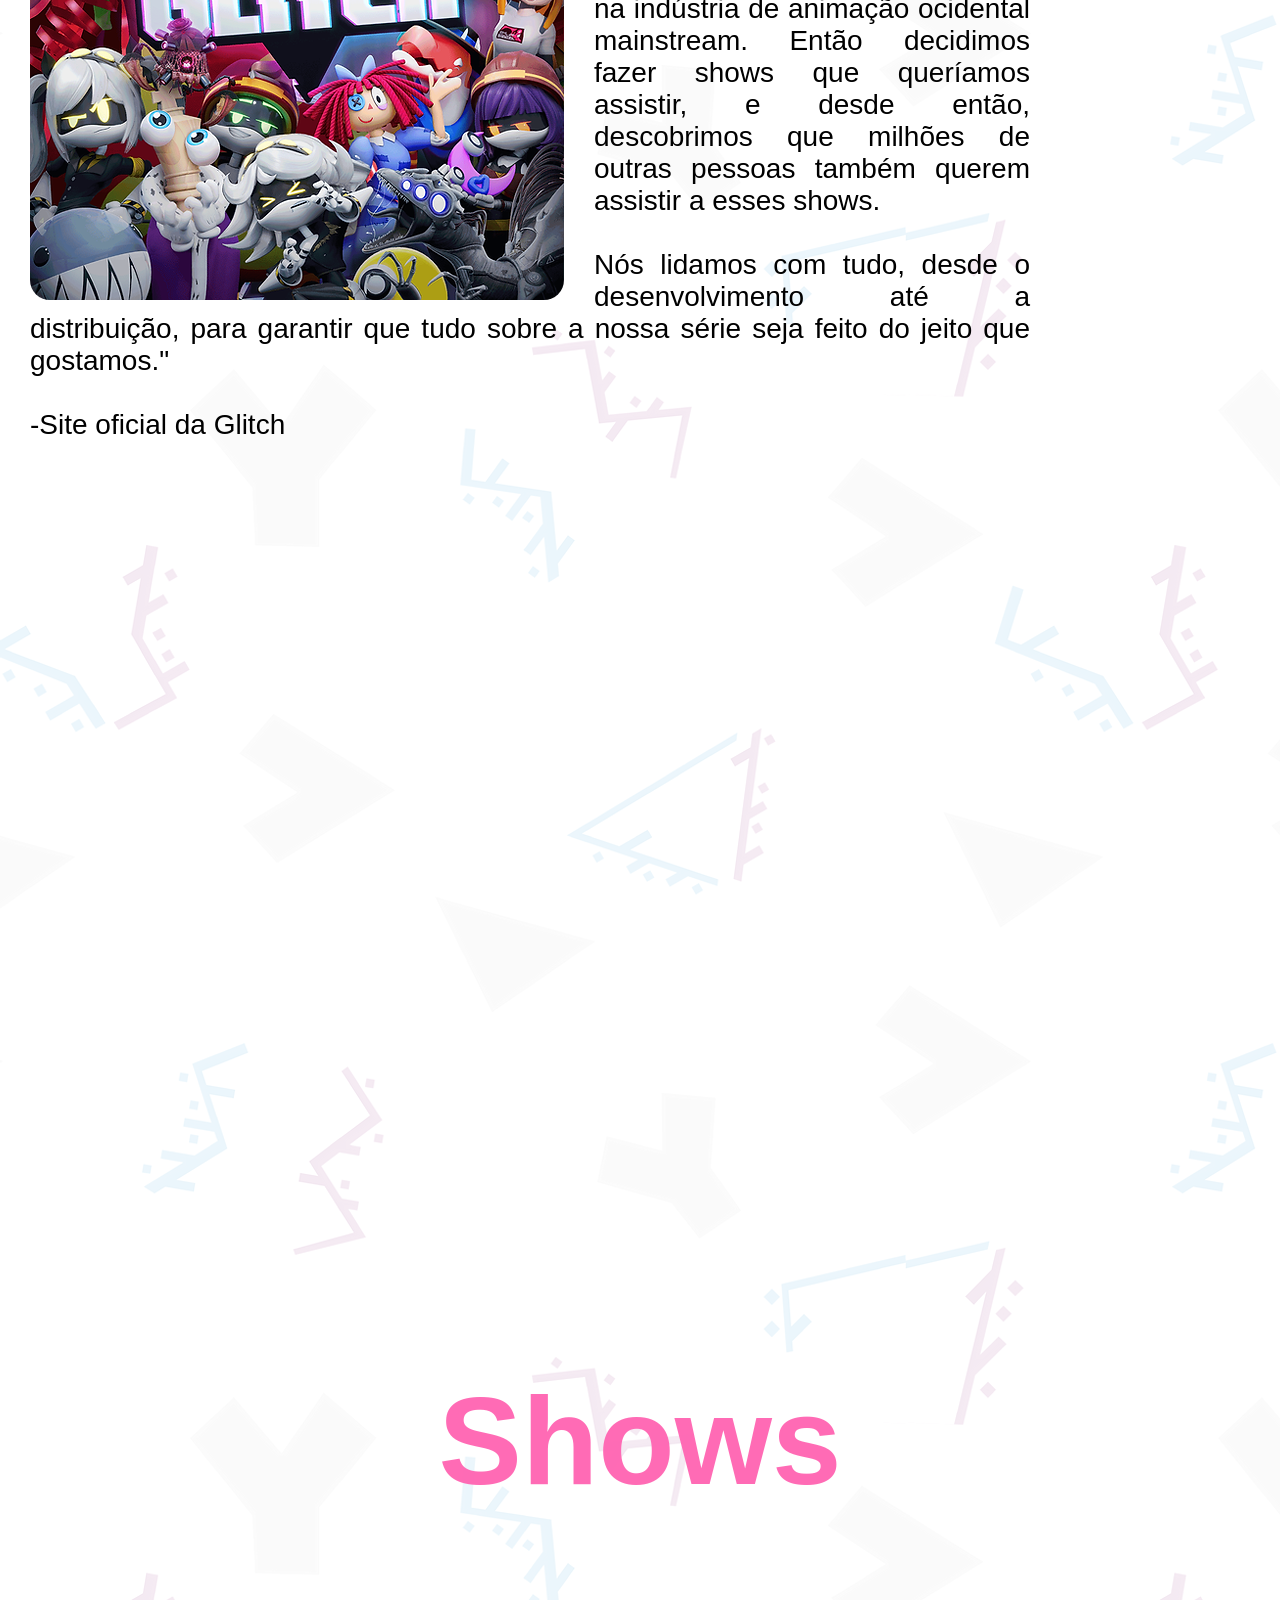
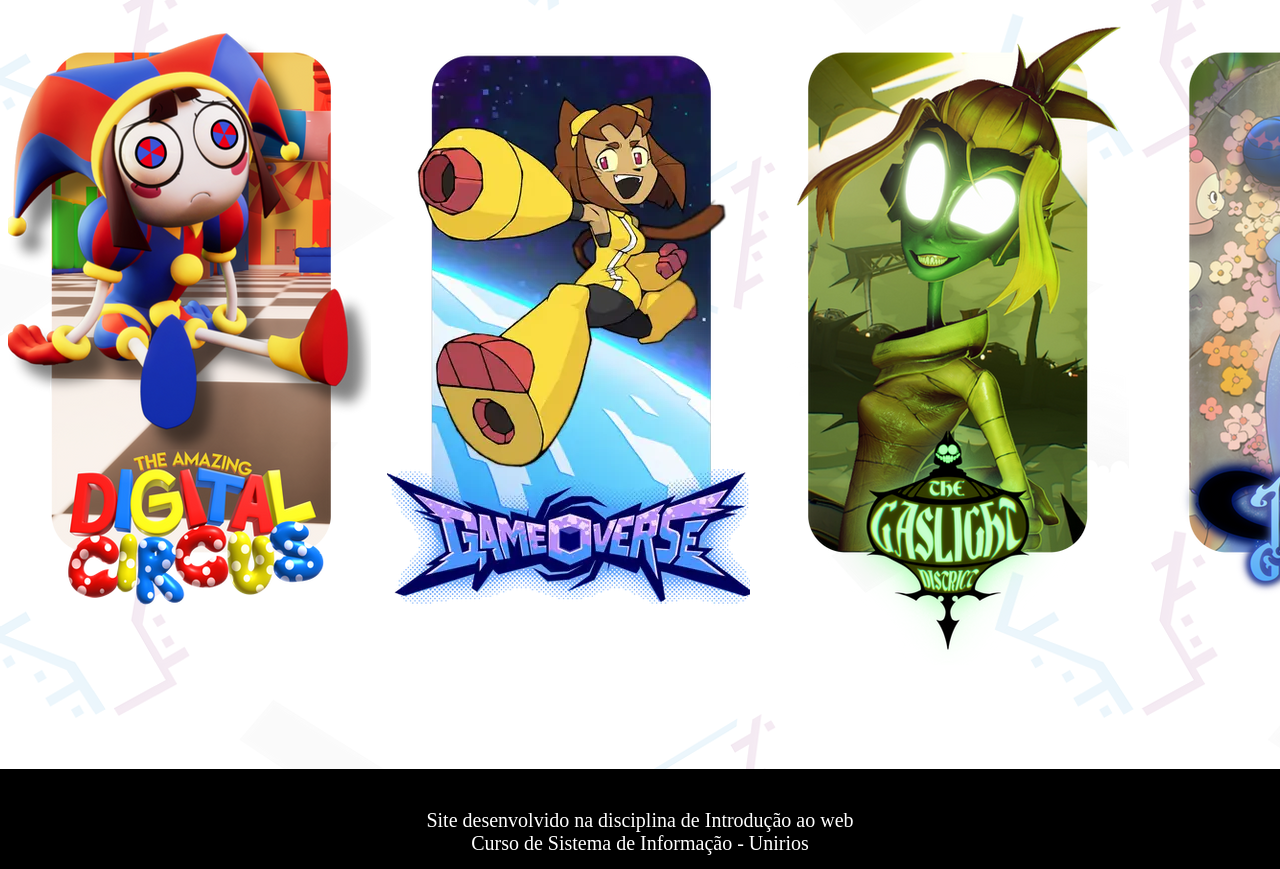
==== commit e7f0e0c8: "organização das imagens" ====
--- a/index.html
+++ b/index.html
@@ -62,16 +62,16 @@
         <section id="secao">
             <h1 class="big-title animated" id="shows-titulo" data-animated="transform up,fade" data-trigger="on screen">Shows</h1>
             <div id="scroll-shows">
-                <a href="pages/circo-digital.html"><img src="images/amazing-sec.png" alt="amazing"></a>
-                <a href="pages/gameoverse.html"><img src="images/gameoverse-sec.webp" alt="gameoverse"></a>
-                <a href="pages/distrito-lampejos.html"><img src="images/gaslight-sec.png" alt="gaslight"></a>
-                <a href="pages/cavalheiros.html"><img src="images/knight-sec.png" alt="knight"></a>
-                <a href="pages/drones.html"><img src="images/murder-sec.png" alt="drones"></a>
-                <a href="pages/circo-digital.html"><img src="images/amazing-sec.png" alt="amazing"></a>
-                <a href="pages/gameoverse.html"><img src="images/gameoverse-sec.webp" alt="gameoverse"></a>
-                <a href="pages/distrito-lampejos.html"><img src="images/gaslight-sec.png" alt="gaslight"></a>
-                <a href="pages/cavalheiros.html"><img src="images/knight-sec.png" alt="knight"></a>
-                <a href="pages/drones.html"><img src="images/murder-sec.png" alt="drones"></a>
+                <a href="pages/circo-digital.html"><img src="images/banners/amazing-sec.png" alt="amazing"></a>
+                <a href="pages/gameoverse.html"><img src="images/banners/gameoverse-sec.webp" alt="gameoverse"></a>
+                <a href="pages/distrito-lampejos.html"><img src="images/banners/gaslight-sec.png" alt="gaslight"></a>
+                <a href="pages/cavalheiros.html"><img src="images/banners/knight-sec.png" alt="knight"></a>
+                <a href="pages/drones.html"><img src="images/banners/murder-sec.png" alt="drones"></a>
+                <a href="pages/circo-digital.html"><img src="images/banners/amazing-sec.png" alt="amazing"></a>
+                <a href="pages/gameoverse.html"><img src="images/banners/gameoverse-sec.webp" alt="gameoverse"></a>
+                <a href="pages/distrito-lampejos.html"><img src="images/banners/gaslight-sec.png" alt="gaslight"></a>
+                <a href="pages/cavalheiros.html"><img src="images/banners/knight-sec.png" alt="knight"></a>
+                <a href="pages/drones.html"><img src="images/banners/murder-sec.png" alt="drones"></a>
             </div>
         </section>
     </main>
--- a/css/style.css
+++ b/css/style.css
@@ -9,39 +9,39 @@
 }
 
 body {
-    background-image: url(../images/pattern-02.png);
+    background-image: url(../images/backgrounds/pattern-02.png);
 }
 
 #amazing {
-    background-image: url(../images/tdac-bg.jpg);
+    background-image: url(../images/backgrounds/tdac-bg.jpg);
     background-size: cover;
     background-attachment: fixed;
     color: white;
 }
 
 #gaslight {
-    background-image: url(../images/gd-bg.png);
+    background-image: url(../images/backgrounds/gd-bg.png);
     background-size: cover;
     background-attachment: fixed;
     color: white;
 }
 
 #gameoverse {
-    background-image: url(../images/g-bg.png);
+    background-image: url(../images/backgrounds/g-bg.png);
     background-size: cover;
     background-attachment: fixed;
     color: white;
 }
 
 #cavalheiros {
-    background-image: url(../images/cavalheiros-bg.png);
+    background-image: url(../images/backgrounds/cavalheiros-bg.png);
     background-size: cover;
     background-attachment: fixed;
     color: white;
 }
 
 #drones {
-    background-image: url(../images/drones-bg.png);
+    background-image: url(../images/backgrounds/drones-bg.png);
     background-size: cover;
     background-attachment: fixed;
     color: white;
